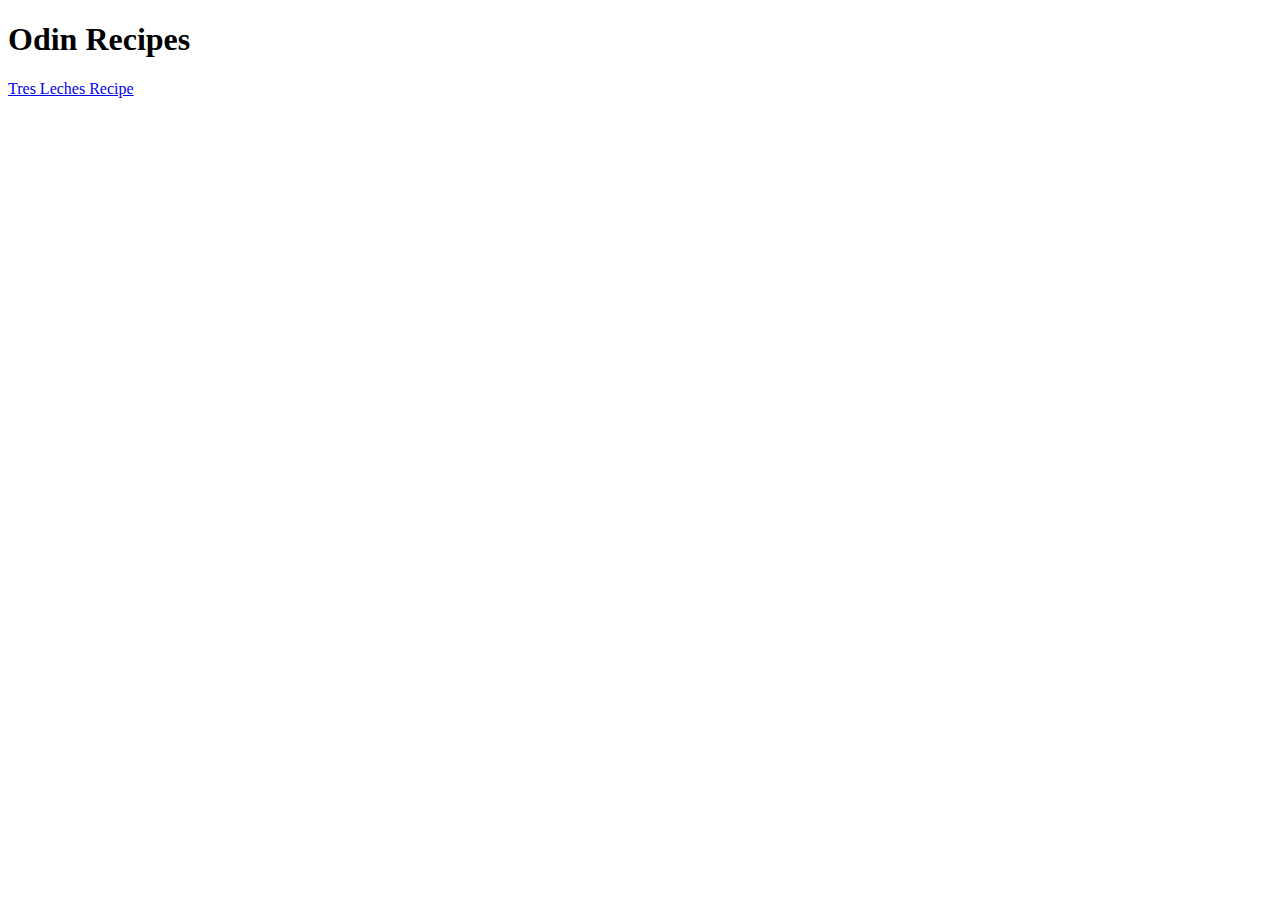
==== index.html @ e8fb0d90 "Added tres leches html with a bit of content Added tres leches slice image linked tres_leches.html p" ====
<!DOCTYPE html>
<html lang="en">
    <head>
        <title>Project 1</title>
        <meta charset="UTF-8">
    </head>

    <body>
        <h1>Odin Recipes</h1>
        <a href="recipes/tres_leches.html">Tres Leches Recipe</a>
    </body>
</html>
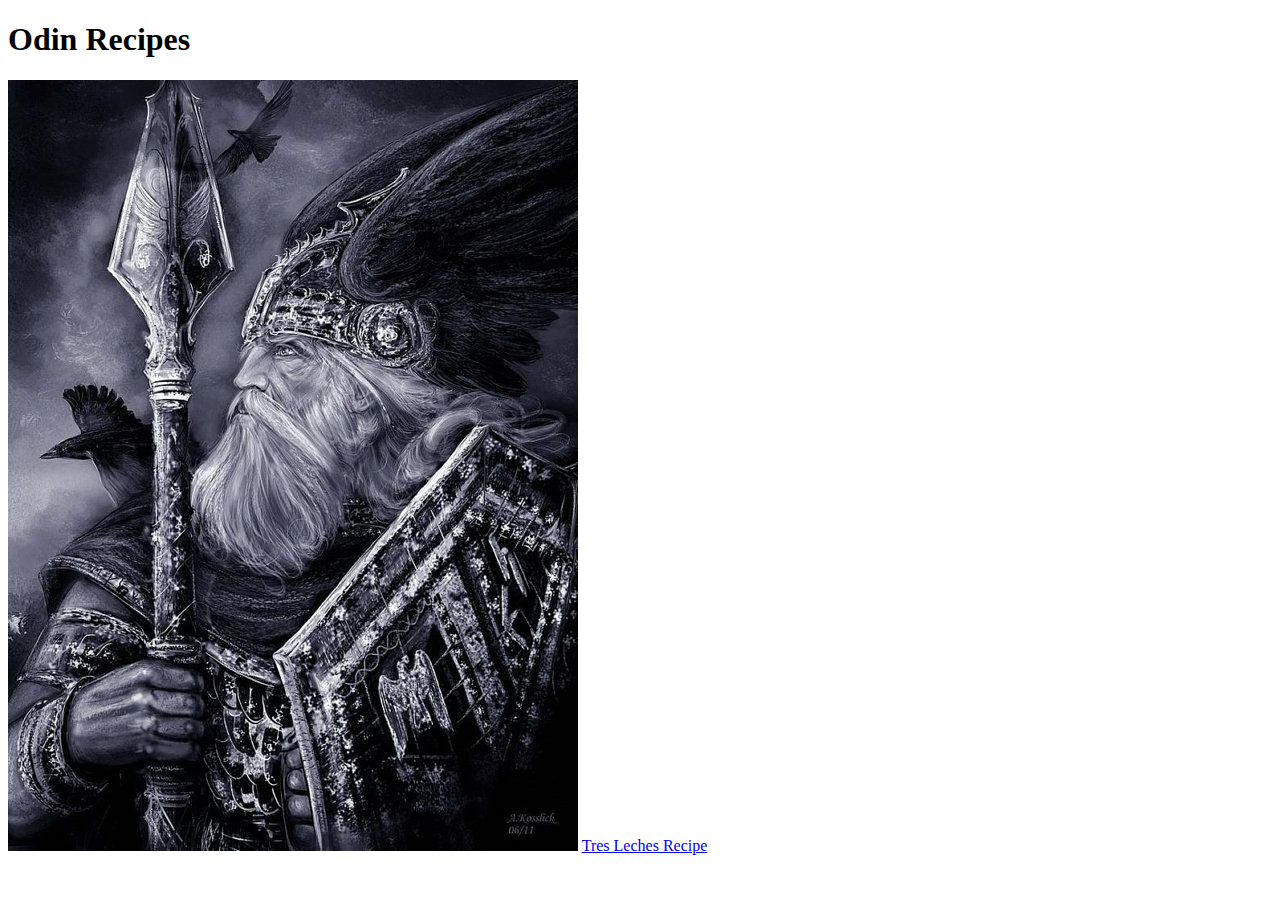
==== commit 65668620: "Added link to go back home in tres_leches.html Added pic of odin in index.html" ====
--- a/index.html
+++ b/index.html
@@ -7,6 +7,7 @@
 
     <body>
         <h1>Odin Recipes</h1>
+        <img src="odin.jpeg">
         <a href="recipes/tres_leches.html">Tres Leches Recipe</a>
     </body>
-</html>+</html> 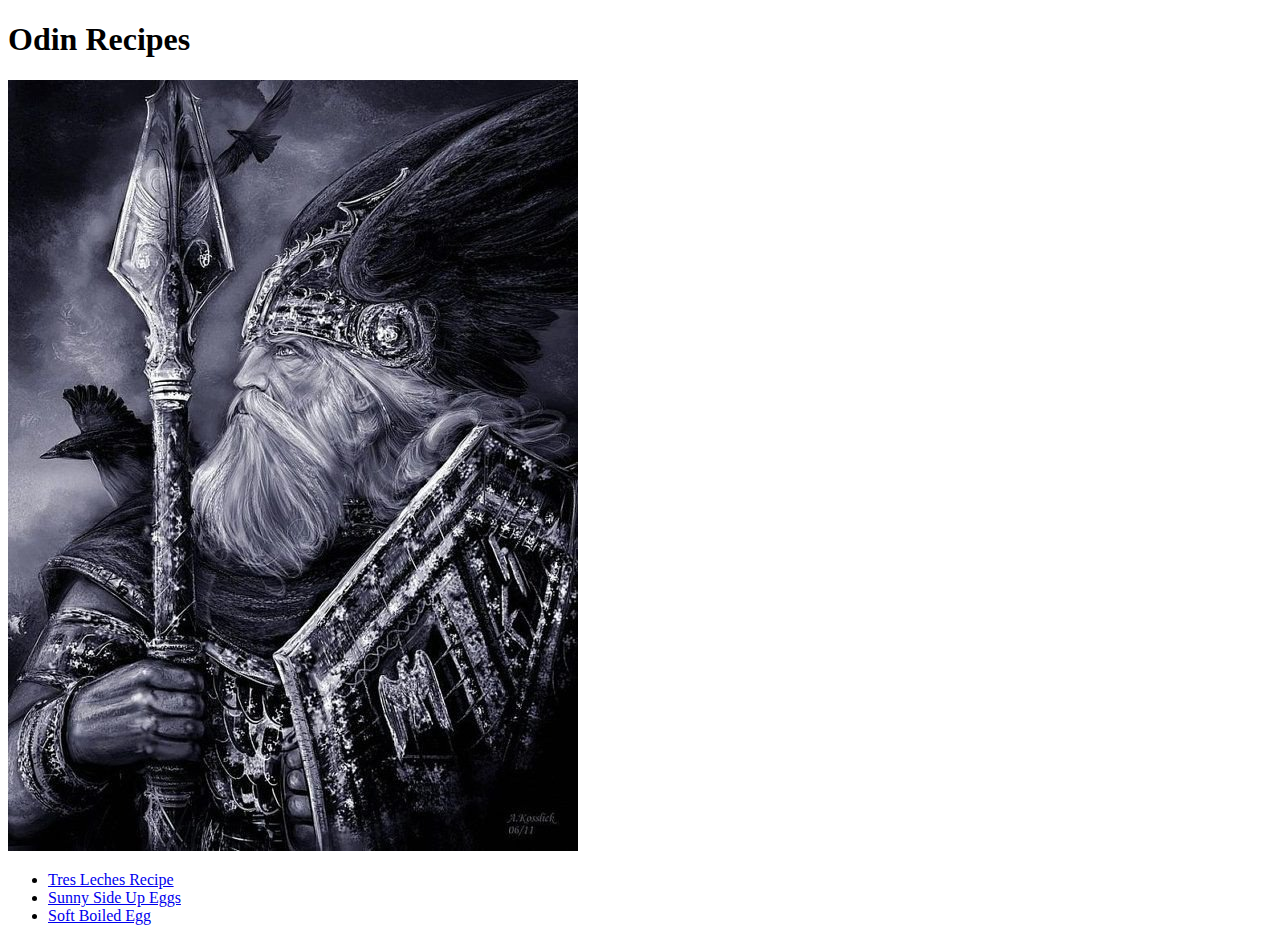
==== commit 4708d28e: "Added to more recipes to the project, thus completing the project." ====
--- a/index.html
+++ b/index.html
@@ -8,6 +8,13 @@
     <body>
         <h1>Odin Recipes</h1>
         <img src="odin.jpeg">
-        <a href="recipes/tres_leches.html">Tres Leches Recipe</a>
+        <div></div>
+        <ul>
+            <li><a href="recipes/tres_leches.html">Tres Leches Recipe</a></li>
+            <li><a href="recipes/sunny_side_up.html">Sunny Side Up Eggs</a></li>
+            <li><a href="recipes/Soft_boiled_egg.html">Soft Boiled Egg</a></li>
+        </ul>
+        
+        
     </body>
 </html> 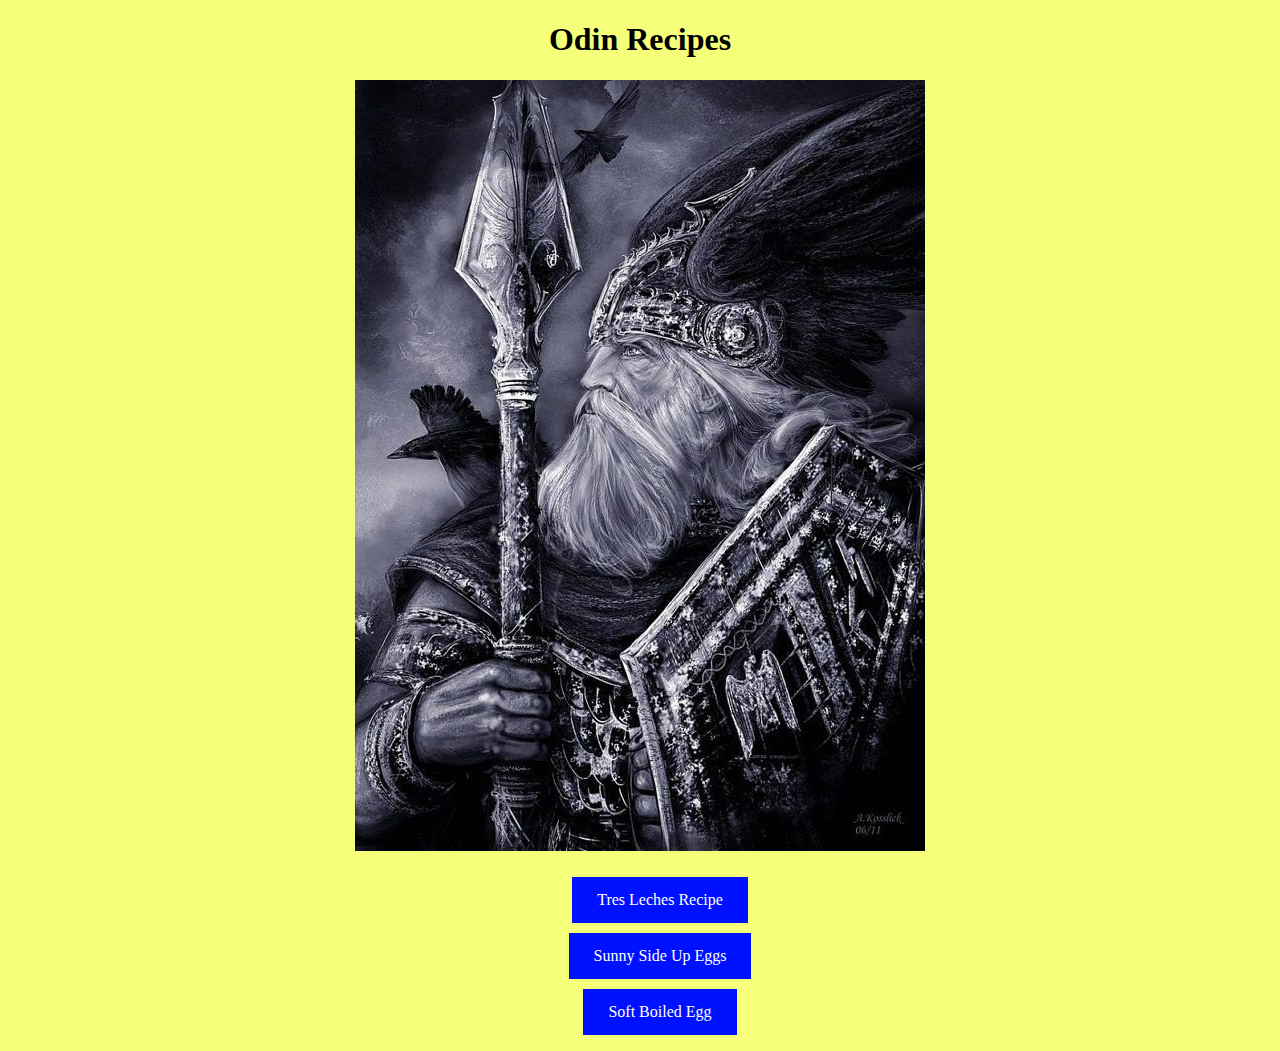
==== commit f5c78235: "stylized the odin-recipes pages using css" ====
--- a/index.html
+++ b/index.html
@@ -3,13 +3,14 @@
     <head>
         <title>Project 1</title>
         <meta charset="UTF-8">
+        <link rel="stylesheet" href="styles.css">
     </head>
 
-    <body>
-        <h1>Odin Recipes</h1>
-        <img src="odin.jpeg">
+    <body class="page_bg">
+        <h1 class="center-text">Odin Recipes</h1>
+        <img class="odin" src="odin.jpeg">
         <div></div>
-        <ul>
+        <ul class="list-links">
             <li><a href="recipes/tres_leches.html">Tres Leches Recipe</a></li>
             <li><a href="recipes/sunny_side_up.html">Sunny Side Up Eggs</a></li>
             <li><a href="recipes/Soft_boiled_egg.html">Soft Boiled Egg</a></li>
--- a/styles.css
+++ b/styles.css
@@ -0,0 +1,45 @@
+/* css for index.html */
+
+.odin {
+    display: block;
+    margin-left: auto;
+    margin-right: auto;
+}
+
+.center-text {
+    text-align: center;
+}
+
+.list-links {
+    text-align: center;
+    list-style-type: none;
+
+}
+
+.page_bg {
+    background: rgba(238, 255, 0, 0.527)
+}
+
+a:link, a:visited {
+    background-color: rgb(0, 17, 255);
+    color: white;
+    padding: 14px 25px;
+    text-align: center;
+    text-decoration: none;
+    display: inline-block;
+    margin-top: 10px;
+}
+
+a:hover, a:active {
+    background-color: rgb(117, 0, 252); 
+}
+
+/* For tres leches html */
+
+.center-img {
+    display: block;
+    margin-left: auto;
+    margin-right: auto;
+    width: 50%;
+    height: auto;
+}